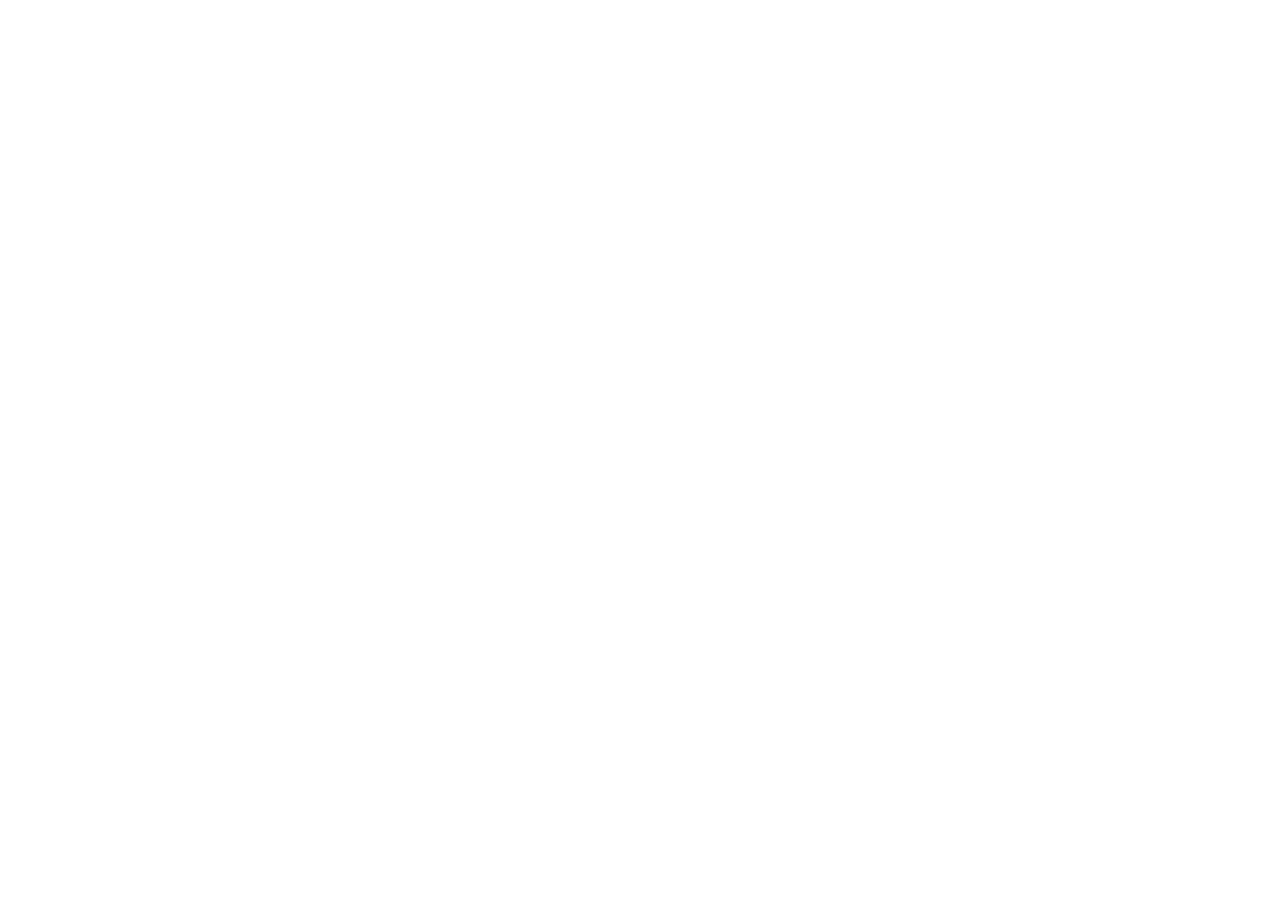
==== login.html @ 676d804c "初始化了所有文件" ====
<!DOCTYPE html>
<html lang="en">
  <head>
    <meta charset="UTF-8" />
    <meta name="viewport" content="width=device-width, initial-scale=1.0" />
    <title>Document</title>
  </head>
  <body></body>
</html>
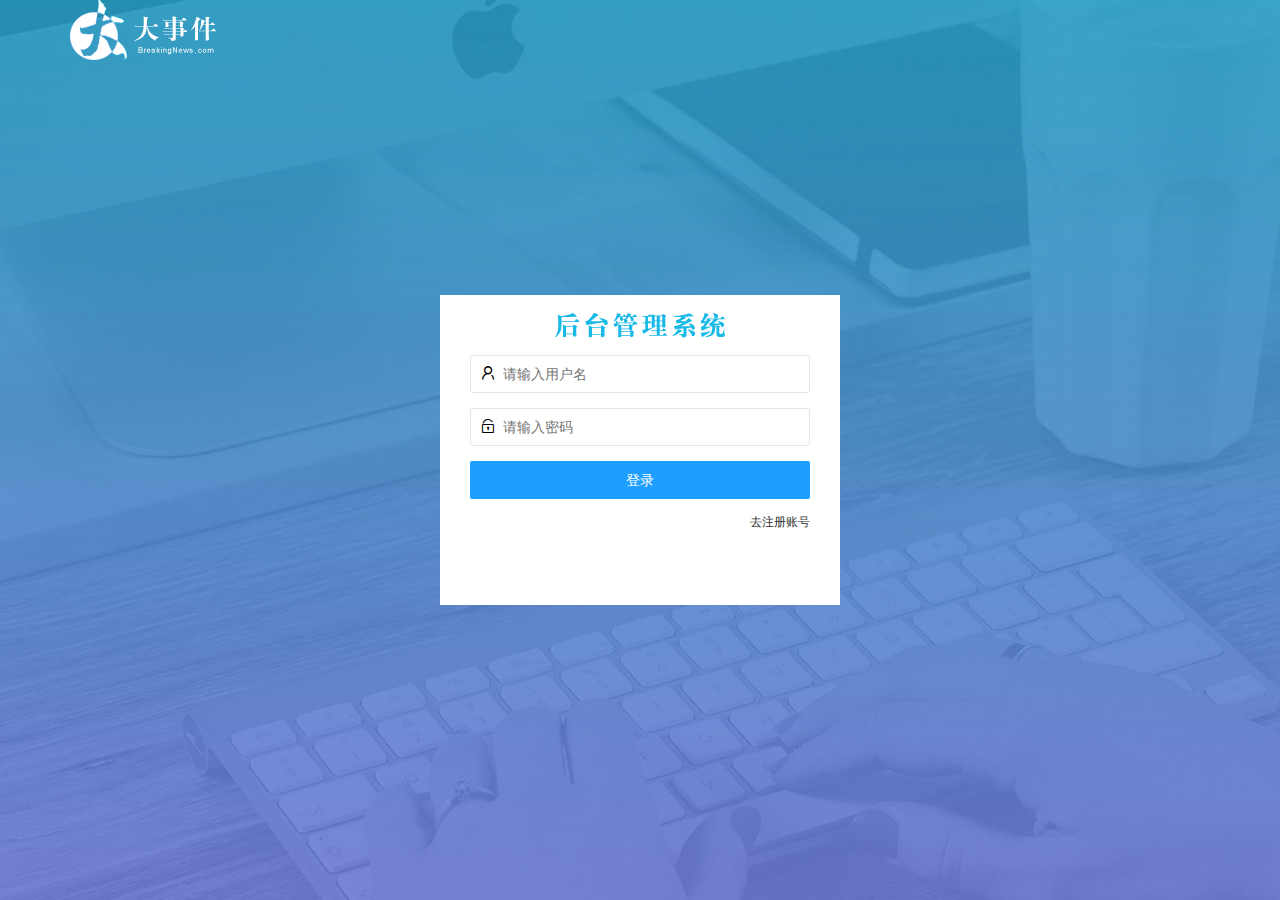
==== commit 107e9a4d: "完成了登录注册页面" ====
--- a/login.html
+++ b/login.html
@@ -3,7 +3,140 @@
   <head>
     <meta charset="UTF-8" />
     <meta name="viewport" content="width=device-width, initial-scale=1.0" />
-    <title>Document</title>
+    <title>大事件-登录/注册</title>
+    <!-- 导入 LayUI 的样式 -->
+    <link rel="stylesheet" href="./assets/lib/layui/css/layui.css" />
+    <!-- 导入自己的样式表 -->
+    <link rel="stylesheet" href="./assets/css/login.css" />
   </head>
-  <body></body>
+  <body>
+    <!-- 头部的 Logo 区域 -->
+    <div class="layui-main">
+      <img src="/assets/images/logo.png" alt="" />
+    </div>
+
+    <!-- 登录注册区域 -->
+    <div class="loginAndRegBox">
+      <div class="title-box"></div>
+      <!-- 登录的div -->
+      <div class="login-box">
+        <!-- 登录的表单 -->
+        <form class="layui-form" id="form_login">
+          <!-- 用户名 -->
+          <div class="layui-form-item">
+            <i class="layui-icon layui-icon-username"></i>
+            <input
+              type="text"
+              name="username"
+              id="name1"
+              required
+              lay-verify="required"
+              placeholder="请输入用户名"
+              autocomplete="off"
+              class="layui-input"
+            />
+          </div>
+          <!-- 密码 -->
+          <div class="layui-form-item">
+            <i class="layui-icon layui-icon-password"></i>
+            <input
+              type="password"
+              name="password"
+              id="password1"
+              required
+              lay-verify="required|pass"
+              placeholder="请输入密码"
+              autocomplete="off"
+              class="layui-input"
+            />
+          </div>
+          <!-- 登录按钮 -->
+          <div class="layui-form-item">
+            <!-- 注意：表单提交按钮和普通按钮的区别，就是 lay-submit 属性 -->
+            <button
+              class="layui-btn layui-btn-fluid layui-btn-normal"
+              lay-submit
+              id="loginbtn"
+            >
+              登录
+            </button>
+          </div>
+          <div class="layui-form-item links">
+            <a href="javascript:;" id="link_reg">去注册账号</a>
+          </div>
+        </form>
+      </div>
+      <!-- 注册的div -->
+      <div class="reg-box">
+        <!-- 注册的表单 -->
+        <form class="layui-form" id="form_reg">
+          <!-- 用户名 -->
+          <div class="layui-form-item">
+            <i class="layui-icon layui-icon-username"></i>
+            <input
+              type="text"
+              name="username"
+              id="name"
+              required
+              lay-verify="required"
+              placeholder="请输入用户名"
+              autocomplete="off"
+              class="layui-input"
+            />
+          </div>
+          <!-- 密码 -->
+          <div class="layui-form-item">
+            <i class="layui-icon layui-icon-password"></i>
+            <input
+              type="password"
+              name="password"
+              id="password"
+              required
+              lay-verify="required|pwd"
+              placeholder="请输入密码"
+              autocomplete="off"
+              class="layui-input"
+            />
+          </div>
+          <!-- 密码确认框 -->
+          <div class="layui-form-item">
+            <i class="layui-icon layui-icon-password"></i>
+            <input
+              type="password"
+              name="repassword"
+              id="repassword"
+              required
+              lay-verify="required|pwd|repwd"
+              placeholder="再次确认密码"
+              autocomplete="off"
+              class="layui-input"
+            />
+          </div>
+          <!-- 注册按钮 -->
+          <div class="layui-form-item">
+            <!-- 注意：表单提交按钮和普通按钮的区别，就是 lay-submit 属性 -->
+            <button
+              class="layui-btn layui-btn-fluid layui-btn-normal"
+              lay-submit
+              id="regBtn"
+            >
+              注册
+            </button>
+          </div>
+          <div class="layui-form-item links">
+            <a href="javascript:;" id="link_login">去登录</a>
+          </div>
+        </form>
+      </div>
+    </div>
+
+    <!-- 导入 Layui 的JS文件 -->
+    <script src="./assets/lib/layui/layui.all.js"></script>
+    <!-- 导入 JQuery -->
+    <script src="./assets/lib/jquery.js"></script>
+    <!-- 导入baseAPI来拼接接口字符串 -->
+    <script src="./assets/js/base.API.js"></script>
+    <!-- 导入自己的 JavaScript 脚本 -->
+    <script src="./assets/js/login.js"></script>
+  </body>
 </html>
--- a/assets/lib/layui/css/layui.css
+++ b/assets/lib/layui/css/layui.css
@@ -0,0 +1,2 @@
+/** layui-v2.5.5 MIT License By https://www.layui.com */
+ .layui-inline,img{display:inline-block;vertical-align:middle}h1,h2,h3,h4,h5,h6{font-weight:400}.layui-edge,.layui-header,.layui-inline,.layui-main{position:relative}.layui-body,.layui-edge,.layui-elip{overflow:hidden}.layui-btn,.layui-edge,.layui-inline,img{vertical-align:middle}.layui-btn,.layui-disabled,.layui-icon,.layui-unselect{-moz-user-select:none;-webkit-user-select:none;-ms-user-select:none}.layui-elip,.layui-form-checkbox span,.layui-form-pane .layui-form-label{text-overflow:ellipsis;white-space:nowrap}.layui-breadcrumb,.layui-tree-btnGroup{visibility:hidden}blockquote,body,button,dd,div,dl,dt,form,h1,h2,h3,h4,h5,h6,input,li,ol,p,pre,td,textarea,th,ul{margin:0;padding:0;-webkit-tap-highlight-color:rgba(0,0,0,0)}a:active,a:hover{outline:0}img{border:none}li{list-style:none}table{border-collapse:collapse;border-spacing:0}h4,h5,h6{font-size:100%}button,input,optgroup,option,select,textarea{font-family:inherit;font-size:inherit;font-style:inherit;font-weight:inherit;outline:0}pre{white-space:pre-wrap;white-space:-moz-pre-wrap;white-space:-pre-wrap;white-space:-o-pre-wrap;word-wrap:break-word}body{line-height:24px;font:14px Helvetica Neue,Helvetica,PingFang SC,Tahoma,Arial,sans-serif}hr{height:1px;margin:10px 0;border:0;clear:both}a{color:#333;text-decoration:none}a:hover{color:#777}a cite{font-style:normal;*cursor:pointer}.layui-border-box,.layui-border-box *{box-sizing:border-box}.layui-box,.layui-box *{box-sizing:content-box}.layui-clear{clear:both;*zoom:1}.layui-clear:after{content:'\20';clear:both;*zoom:1;display:block;height:0}.layui-inline{*display:inline;*zoom:1}.layui-edge{display:inline-block;width:0;height:0;border-width:6px;border-style:dashed;border-color:transparent}.layui-edge-top{top:-4px;border-bottom-color:#999;border-bottom-style:solid}.layui-edge-right{border-left-color:#999;border-left-style:solid}.layui-edge-bottom{top:2px;border-top-color:#999;border-top-style:solid}.layui-edge-left{border-right-color:#999;border-right-style:solid}.layui-disabled,.layui-disabled:hover{color:#d2d2d2!important;cursor:not-allowed!important}.layui-circle{border-radius:100%}.layui-show{display:block!important}.layui-hide{display:none!important}@font-face{font-family:layui-icon;src:url(../font/iconfont.eot?v=250);src:url(../font/iconfont.eot?v=250#iefix) format('embedded-opentype'),url(../font/iconfont.woff2?v=250) format('woff2'),url(../font/iconfont.woff?v=250) format('woff'),url(../font/iconfont.ttf?v=250) format('truetype'),url(../font/iconfont.svg?v=250#layui-icon) format('svg')}.layui-icon{font-family:layui-icon!important;font-size:16px;font-style:normal;-webkit-font-smoothing:antialiased;-moz-osx-font-smoothing:grayscale}.layui-icon-reply-fill:before{content:"\e611"}.layui-icon-set-fill:before{content:"\e614"}.layui-icon-menu-fill:before{content:"\e60f"}.layui-icon-search:before{content:"\e615"}.layui-icon-share:before{content:"\e641"}.layui-icon-set-sm:before{content:"\e620"}.layui-icon-engine:before{content:"\e628"}.layui-icon-close:before{content:"\1006"}.layui-icon-close-fill:before{content:"\1007"}.layui-icon-chart-screen:before{content:"\e629"}.layui-icon-star:before{content:"\e600"}.layui-icon-circle-dot:before{content:"\e617"}.layui-icon-chat:before{content:"\e606"}.layui-icon-release:before{content:"\e609"}.layui-icon-list:before{content:"\e60a"}.layui-icon-chart:before{content:"\e62c"}.layui-icon-ok-circle:before{content:"\1005"}.layui-icon-layim-theme:before{content:"\e61b"}.layui-icon-table:before{content:"\e62d"}.layui-icon-right:before{content:"\e602"}.layui-icon-left:before{content:"\e603"}.layui-icon-cart-simple:before{content:"\e698"}.layui-icon-face-cry:before{content:"\e69c"}.layui-icon-face-smile:before{content:"\e6af"}.layui-icon-survey:before{content:"\e6b2"}.layui-icon-tree:before{content:"\e62e"}.layui-icon-upload-circle:before{content:"\e62f"}.layui-icon-add-circle:before{content:"\e61f"}.layui-icon-download-circle:before{content:"\e601"}.layui-icon-templeate-1:before{content:"\e630"}.layui-icon-util:before{content:"\e631"}.layui-icon-face-surprised:before{content:"\e664"}.layui-icon-edit:before{content:"\e642"}.layui-icon-speaker:before{content:"\e645"}.layui-icon-down:before{content:"\e61a"}.layui-icon-file:before{content:"\e621"}.layui-icon-layouts:before{content:"\e632"}.layui-icon-rate-half:before{content:"\e6c9"}.layui-icon-add-circle-fine:before{content:"\e608"}.layui-icon-prev-circle:before{content:"\e633"}.layui-icon-read:before{content:"\e705"}.layui-icon-404:before{content:"\e61c"}.layui-icon-carousel:before{content:"\e634"}.layui-icon-help:before{content:"\e607"}.layui-icon-code-circle:before{content:"\e635"}.layui-icon-water:before{content:"\e636"}.layui-icon-username:before{content:"\e66f"}.layui-icon-find-fill:before{content:"\e670"}.layui-icon-about:before{content:"\e60b"}.layui-icon-location:before{content:"\e715"}.layui-icon-up:before{content:"\e619"}.layui-icon-pause:before{content:"\e651"}.layui-icon-date:before{content:"\e637"}.layui-icon-layim-uploadfile:before{content:"\e61d"}.layui-icon-delete:before{content:"\e640"}.layui-icon-play:before{content:"\e652"}.layui-icon-top:before{content:"\e604"}.layui-icon-friends:before{content:"\e612"}.layui-icon-refresh-3:before{content:"\e9aa"}.layui-icon-ok:before{content:"\e605"}.layui-icon-layer:before{content:"\e638"}.layui-icon-face-smile-fine:before{content:"\e60c"}.layui-icon-dollar:before{content:"\e659"}.layui-icon-group:before{content:"\e613"}.layui-icon-layim-download:before{content:"\e61e"}.layui-icon-picture-fine:before{content:"\e60d"}.layui-icon-link:before{content:"\e64c"}.layui-icon-diamond:before{content:"\e735"}.layui-icon-log:before{content:"\e60e"}.layui-icon-rate-solid:before{content:"\e67a"}.layui-icon-fonts-del:before{content:"\e64f"}.layui-icon-unlink:before{content:"\e64d"}.layui-icon-fonts-clear:before{content:"\e639"}.layui-icon-triangle-r:before{content:"\e623"}.layui-icon-circle:before{content:"\e63f"}.layui-icon-radio:before{content:"\e643"}.layui-icon-align-center:before{content:"\e647"}.layui-icon-align-right:before{content:"\e648"}.layui-icon-align-left:before{content:"\e649"}.layui-icon-loading-1:before{content:"\e63e"}.layui-icon-return:before{content:"\e65c"}.layui-icon-fonts-strong:before{content:"\e62b"}.layui-icon-upload:before{content:"\e67c"}.layui-icon-dialogue:before{content:"\e63a"}.layui-icon-video:before{content:"\e6ed"}.layui-icon-headset:before{content:"\e6fc"}.layui-icon-cellphone-fine:before{content:"\e63b"}.layui-icon-add-1:before{content:"\e654"}.layui-icon-face-smile-b:before{content:"\e650"}.layui-icon-fonts-html:before{content:"\e64b"}.layui-icon-form:before{content:"\e63c"}.layui-icon-cart:before{content:"\e657"}.layui-icon-camera-fill:before{content:"\e65d"}.layui-icon-tabs:before{content:"\e62a"}.layui-icon-fonts-code:before{content:"\e64e"}.layui-icon-fire:before{content:"\e756"}.layui-icon-set:before{content:"\e716"}.layui-icon-fonts-u:before{content:"\e646"}.layui-icon-triangle-d:before{content:"\e625"}.layui-icon-tips:before{content:"\e702"}.layui-icon-picture:before{content:"\e64a"}.layui-icon-more-vertical:before{content:"\e671"}.layui-icon-flag:before{content:"\e66c"}.layui-icon-loading:before{content:"\e63d"}.layui-icon-fonts-i:before{content:"\e644"}.layui-icon-refresh-1:before{content:"\e666"}.layui-icon-rmb:before{content:"\e65e"}.layui-icon-home:before{content:"\e68e"}.layui-icon-user:before{content:"\e770"}.layui-icon-notice:before{content:"\e667"}.layui-icon-login-weibo:before{content:"\e675"}.layui-icon-voice:before{content:"\e688"}.layui-icon-upload-drag:before{content:"\e681"}.layui-icon-login-qq:before{content:"\e676"}.layui-icon-snowflake:before{content:"\e6b1"}.layui-icon-file-b:before{content:"\e655"}.layui-icon-template:before{content:"\e663"}.layui-icon-auz:before{content:"\e672"}.layui-icon-console:before{content:"\e665"}.layui-icon-app:before{content:"\e653"}.layui-icon-prev:before{content:"\e65a"}.layui-icon-website:before{content:"\e7ae"}.layui-icon-next:before{content:"\e65b"}.layui-icon-component:before{content:"\e857"}.layui-icon-more:before{content:"\e65f"}.layui-icon-login-wechat:before{content:"\e677"}.layui-icon-shrink-right:before{content:"\e668"}.layui-icon-spread-left:before{content:"\e66b"}.layui-icon-camera:before{content:"\e660"}.layui-icon-note:before{content:"\e66e"}.layui-icon-refresh:before{content:"\e669"}.layui-icon-female:before{content:"\e661"}.layui-icon-male:before{content:"\e662"}.layui-icon-password:before{content:"\e673"}.layui-icon-senior:before{content:"\e674"}.layui-icon-theme:before{content:"\e66a"}.layui-icon-tread:before{content:"\e6c5"}.layui-icon-praise:before{content:"\e6c6"}.layui-icon-star-fill:before{content:"\e658"}.layui-icon-rate:before{content:"\e67b"}.layui-icon-template-1:before{content:"\e656"}.layui-icon-vercode:before{content:"\e679"}.layui-icon-cellphone:before{content:"\e678"}.layui-icon-screen-full:before{content:"\e622"}.layui-icon-screen-restore:before{content:"\e758"}.layui-icon-cols:before{content:"\e610"}.layui-icon-export:before{content:"\e67d"}.layui-icon-print:before{content:"\e66d"}.layui-icon-slider:before{content:"\e714"}.layui-icon-addition:before{content:"\e624"}.layui-icon-subtraction:before{content:"\e67e"}.layui-icon-service:before{content:"\e626"}.layui-icon-transfer:before{content:"\e691"}.layui-main{width:1140px;margin:0 auto}.layui-header{z-index:1000;height:60px}.layui-header a:hover{transition:all .5s;-webkit-transition:all .5s}.layui-side{position:fixed;left:0;top:0;bottom:0;z-index:999;width:200px;overflow-x:hidden}.layui-side-scroll{position:relative;width:220px;height:100%;overflow-x:hidden}.layui-body{position:absolute;left:200px;right:0;top:0;bottom:0;z-index:998;width:auto;overflow-y:auto;box-sizing:border-box}.layui-layout-body{overflow:hidden}.layui-layout-admin .layui-header{background-color:#23262E}.layui-layout-admin .layui-side{top:60px;width:200px;overflow-x:hidden}.layui-layout-admin .layui-body{position:fixed;top:60px;bottom:44px}.layui-layout-admin .layui-main{width:auto;margin:0 15px}.layui-layout-admin .layui-footer{position:fixed;left:200px;right:0;bottom:0;height:44px;line-height:44px;padding:0 15px;background-color:#eee}.layui-layout-admin .layui-logo{position:absolute;left:0;top:0;width:200px;height:100%;line-height:60px;text-align:center;color:#009688;font-size:16px}.layui-layout-admin .layui-header .layui-nav{background:0 0}.layui-layout-left{position:absolute!important;left:200px;top:0}.layui-layout-right{position:absolute!important;right:0;top:0}.layui-container{position:relative;margin:0 auto;padding:0 15px;box-sizing:border-box}.layui-fluid{position:relative;margin:0 auto;padding:0 15px}.layui-row:after,.layui-row:before{content:'';display:block;clear:both}.layui-col-lg1,.layui-col-lg10,.layui-col-lg11,.layui-col-lg12,.layui-col-lg2,.layui-col-lg3,.layui-col-lg4,.layui-col-lg5,.layui-col-lg6,.layui-col-lg7,.layui-col-lg8,.layui-col-lg9,.layui-col-md1,.layui-col-md10,.layui-col-md11,.layui-col-md12,.layui-col-md2,.layui-col-md3,.layui-col-md4,.layui-col-md5,.layui-col-md6,.layui-col-md7,.layui-col-md8,.layui-col-md9,.layui-col-sm1,.layui-col-sm10,.layui-col-sm11,.layui-col-sm12,.layui-col-sm2,.layui-col-sm3,.layui-col-sm4,.layui-col-sm5,.layui-col-sm6,.layui-col-sm7,.layui-col-sm8,.layui-col-sm9,.layui-col-xs1,.layui-col-xs10,.layui-col-xs11,.layui-col-xs12,.layui-col-xs2,.layui-col-xs3,.layui-col-xs4,.layui-col-xs5,.layui-col-xs6,.layui-col-xs7,.layui-col-xs8,.layui-col-xs9{position:relative;display:block;box-sizing:border-box}.layui-col-xs1,.layui-col-xs10,.layui-col-xs11,.layui-col-xs12,.layui-col-xs2,.layui-col-xs3,.layui-col-xs4,.layui-col-xs5,.layui-col-xs6,.layui-col-xs7,.layui-col-xs8,.layui-col-xs9{float:left}.layui-col-xs1{width:8.33333333%}.layui-col-xs2{width:16.66666667%}.layui-col-xs3{width:25%}.layui-col-xs4{width:33.33333333%}.layui-col-xs5{width:41.66666667%}.layui-col-xs6{width:50%}.layui-col-xs7{width:58.33333333%}.layui-col-xs8{width:66.66666667%}.layui-col-xs9{width:75%}.layui-col-xs10{width:83.33333333%}.layui-col-xs11{width:91.66666667%}.layui-col-xs12{width:100%}.layui-col-xs-offset1{margin-left:8.33333333%}.layui-col-xs-offset2{margin-left:16.66666667%}.layui-col-xs-offset3{margin-left:25%}.layui-col-xs-offset4{margin-left:33.33333333%}.layui-col-xs-offset5{margin-left:41.66666667%}.layui-col-xs-offset6{margin-left:50%}.layui-col-xs-offset7{margin-left:58.33333333%}.layui-col-xs-offset8{margin-left:66.66666667%}.layui-col-xs-offset9{margin-left:75%}.layui-col-xs-offset10{margin-left:83.33333333%}.layui-col-xs-offset11{margin-left:91.66666667%}.layui-col-xs-offset12{margin-left:100%}@media screen and (max-width:768px){.layui-hide-xs{display:none!important}.layui-show-xs-block{display:block!important}.layui-show-xs-inline{display:inline!important}.layui-show-xs-inline-block{display:inline-block!important}}@media screen and (min-width:768px){.layui-container{width:750px}.layui-hide-sm{display:none!important}.layui-show-sm-block{display:block!important}.layui-show-sm-inline{display:inline!important}.layui-show-sm-inline-block{display:inline-block!important}.layui-col-sm1,.layui-col-sm10,.layui-col-sm11,.layui-col-sm12,.layui-col-sm2,.layui-col-sm3,.layui-col-sm4,.layui-col-sm5,.layui-col-sm6,.layui-col-sm7,.layui-col-sm8,.layui-col-sm9{float:left}.layui-col-sm1{width:8.33333333%}.layui-col-sm2{width:16.66666667%}.layui-col-sm3{width:25%}.layui-col-sm4{width:33.33333333%}.layui-col-sm5{width:41.66666667%}.layui-col-sm6{width:50%}.layui-col-sm7{width:58.33333333%}.layui-col-sm8{width:66.66666667%}.layui-col-sm9{width:75%}.layui-col-sm10{width:83.33333333%}.layui-col-sm11{width:91.66666667%}.layui-col-sm12{width:100%}.layui-col-sm-offset1{margin-left:8.33333333%}.layui-col-sm-offset2{margin-left:16.66666667%}.layui-col-sm-offset3{margin-left:25%}.layui-col-sm-offset4{margin-left:33.33333333%}.layui-col-sm-offset5{margin-left:41.66666667%}.layui-col-sm-offset6{margin-left:50%}.layui-col-sm-offset7{margin-left:58.33333333%}.layui-col-sm-offset8{margin-left:66.66666667%}.layui-col-sm-offset9{margin-left:75%}.layui-col-sm-offset10{margin-left:83.33333333%}.layui-col-sm-offset11{margin-left:91.66666667%}.layui-col-sm-offset12{margin-left:100%}}@media screen and (min-width:992px){.layui-container{width:970px}.layui-hide-md{display:none!important}.layui-show-md-block{display:block!important}.layui-show-md-inline{display:inline!important}.layui-show-md-inline-block{display:inline-block!important}.layui-col-md1,.layui-col-md10,.layui-col-md11,.layui-col-md12,.layui-col-md2,.layui-col-md3,.layui-col-md4,.layui-col-md5,.layui-col-md6,.layui-col-md7,.layui-col-md8,.layui-col-md9{float:left}.layui-col-md1{width:8.33333333%}.layui-col-md2{width:16.66666667%}.layui-col-md3{width:25%}.layui-col-md4{width:33.33333333%}.layui-col-md5{width:41.66666667%}.layui-col-md6{width:50%}.layui-col-md7{width:58.33333333%}.layui-col-md8{width:66.66666667%}.layui-col-md9{width:75%}.layui-col-md10{width:83.33333333%}.layui-col-md11{width:91.66666667%}.layui-col-md12{width:100%}.layui-col-md-offset1{margin-left:8.33333333%}.layui-col-md-offset2{margin-left:16.66666667%}.layui-col-md-offset3{margin-left:25%}.layui-col-md-offset4{margin-left:33.33333333%}.layui-col-md-offset5{margin-left:41.66666667%}.layui-col-md-offset6{margin-left:50%}.layui-col-md-offset7{margin-left:58.33333333%}.layui-col-md-offset8{margin-left:66.66666667%}.layui-col-md-offset9{margin-left:75%}.layui-col-md-offset10{margin-left:83.33333333%}.layui-col-md-offset11{margin-left:91.66666667%}.layui-col-md-offset12{margin-left:100%}}@media screen and (min-width:1200px){.layui-container{width:1170px}.layui-hide-lg{display:none!important}.layui-show-lg-block{display:block!important}.layui-show-lg-inline{display:inline!important}.layui-show-lg-inline-block{display:inline-block!important}.layui-col-lg1,.layui-col-lg10,.layui-col-lg11,.layui-col-lg12,.layui-col-lg2,.layui-col-lg3,.layui-col-lg4,.layui-col-lg5,.layui-col-lg6,.layui-col-lg7,.layui-col-lg8,.layui-col-lg9{float:left}.layui-col-lg1{width:8.33333333%}.layui-col-lg2{width:16.66666667%}.layui-col-lg3{width:25%}.layui-col-lg4{width:33.33333333%}.layui-col-lg5{width:41.66666667%}.layui-col-lg6{width:50%}.layui-col-lg7{width:58.33333333%}.layui-col-lg8{width:66.66666667%}.layui-col-lg9{width:75%}.layui-col-lg10{width:83.33333333%}.layui-col-lg11{width:91.66666667%}.layui-col-lg12{width:100%}.layui-col-lg-offset1{margin-left:8.33333333%}.layui-col-lg-offset2{margin-left:16.66666667%}.layui-col-lg-offset3{margin-left:25%}.layui-col-lg-offset4{margin-left:33.33333333%}.layui-col-lg-offset5{margin-left:41.66666667%}.layui-col-lg-offset6{margin-left:50%}.layui-col-lg-offset7{margin-left:58.33333333%}.layui-col-lg-offset8{margin-left:66.66666667%}.layui-col-lg-offset9{margin-left:75%}.layui-col-lg-offset10{margin-left:83.33333333%}.layui-col-lg-offset11{margin-left:91.66666667%}.layui-col-lg-offset12{margin-left:100%}}.layui-col-space1{margin:-.5px}.layui-col-space1>*{padding:.5px}.layui-col-space3{margin:-1.5px}.layui-col-space3>*{padding:1.5px}.layui-col-space5{margin:-2.5px}.layui-col-space5>*{padding:2.5px}.layui-col-space8{margin:-3.5px}.layui-col-space8>*{padding:3.5px}.layui-col-space10{margin:-5px}.layui-col-space10>*{padding:5px}.layui-col-space12{margin:-6px}.layui-col-space12>*{padding:6px}.layui-col-space15{margin:-7.5px}.layui-col-space15>*{padding:7.5px}.layui-col-space18{margin:-9px}.layui-col-space18>*{padding:9px}.layui-col-space20{margin:-10px}.layui-col-space20>*{padding:10px}.layui-col-space22{margin:-11px}.layui-col-space22>*{padding:11px}.layui-col-space25{margin:-12.5px}.layui-col-space25>*{padding:12.5px}.layui-col-space30{margin:-15px}.layui-col-space30>*{padding:15px}.layui-btn,.layui-input,.layui-select,.layui-textarea,.layui-upload-button{outline:0;-webkit-appearance:none;transition:all .3s;-webkit-transition:all .3s;box-sizing:border-box}.layui-elem-quote{margin-bottom:10px;padding:15px;line-height:22px;border-left:5px solid #009688;border-radius:0 2px 2px 0;background-color:#f2f2f2}.layui-quote-nm{border-style:solid;border-width:1px 1px 1px 5px;background:0 0}.layui-elem-field{margin-bottom:10px;padding:0;border-width:1px;border-style:solid}.layui-elem-field legend{margin-left:20px;padding:0 10px;font-size:20px;font-weight:300}.layui-field-title{margin:10px 0 20px;border-width:1px 0 0}.layui-field-box{padding:10px 15px}.layui-field-title .layui-field-box{padding:10px 0}.layui-progress{position:relative;height:6px;border-radius:20px;background-color:#e2e2e2}.layui-progress-bar{position:absolute;left:0;top:0;width:0;max-width:100%;height:6px;border-radius:20px;text-align:right;background-color:#5FB878;transition:all .3s;-webkit-transition:all .3s}.layui-progress-big,.layui-progress-big .layui-progress-bar{height:18px;line-height:18px}.layui-progress-text{position:relative;top:-20px;line-height:18px;font-size:12px;color:#666}.layui-progress-big .layui-progress-text{position:static;padding:0 10px;color:#fff}.layui-collapse{border-width:1px;border-style:solid;border-radius:2px}.layui-colla-content,.layui-colla-item{border-top-width:1px;border-top-style:solid}.layui-colla-item:first-child{border-top:none}.layui-colla-title{position:relative;height:42px;line-height:42px;padding:0 15px 0 35px;color:#333;background-color:#f2f2f2;cursor:pointer;font-size:14px;overflow:hidden}.layui-colla-content{display:none;padding:10px 15px;line-height:22px;color:#666}.layui-colla-icon{position:absolute;left:15px;top:0;font-size:14px}.layui-card{margin-bottom:15px;border-radius:2px;background-color:#fff;box-shadow:0 1px 2px 0 rgba(0,0,0,.05)}.layui-card:last-child{margin-bottom:0}.layui-card-header{position:relative;height:42px;line-height:42px;padding:0 15px;border-bottom:1px solid #f6f6f6;color:#333;border-radius:2px 2px 0 0;font-size:14px}.layui-bg-black,.layui-bg-blue,.layui-bg-cyan,.layui-bg-green,.layui-bg-orange,.layui-bg-red{color:#fff!important}.layui-card-body{position:relative;padding:10px 15px;line-height:24px}.layui-card-body[pad15]{padding:15px}.layui-card-body[pad20]{padding:20px}.layui-card-body .layui-table{margin:5px 0}.layui-card .layui-tab{margin:0}.layui-panel-window{position:relative;padding:15px;border-radius:0;border-top:5px solid #E6E6E6;background-color:#fff}.layui-auxiliar-moving{position:fixed;left:0;right:0;top:0;bottom:0;width:100%;height:100%;background:0 0;z-index:9999999999}.layui-form-label,.layui-form-mid,.layui-form-select,.layui-input-block,.layui-input-inline,.layui-textarea{position:relative}.layui-bg-red{background-color:#FF5722!important}.layui-bg-orange{background-color:#FFB800!important}.layui-bg-green{background-color:#009688!important}.layui-bg-cyan{background-color:#2F4056!important}.layui-bg-blue{background-color:#1E9FFF!important}.layui-bg-black{background-color:#393D49!important}.layui-bg-gray{background-color:#eee!important;color:#666!important}.layui-badge-rim,.layui-colla-content,.layui-colla-item,.layui-collapse,.layui-elem-field,.layui-form-pane .layui-form-item[pane],.layui-form-pane .layui-form-label,.layui-input,.layui-layedit,.layui-layedit-tool,.layui-quote-nm,.layui-select,.layui-tab-bar,.layui-tab-card,.layui-tab-title,.layui-tab-title .layui-this:after,.layui-textarea{border-color:#e6e6e6}.layui-timeline-item:before,hr{background-color:#e6e6e6}.layui-text{line-height:22px;font-size:14px;color:#666}.layui-text h1,.layui-text h2,.layui-text h3{font-weight:500;color:#333}.layui-text h1{font-size:30px}.layui-text h2{font-size:24px}.layui-text h3{font-size:18px}.layui-text a:not(.layui-btn){color:#01AAED}.layui-text a:not(.layui-btn):hover{text-decoration:underline}.layui-text ul{padding:5px 0 5px 15px}.layui-text ul li{margin-top:5px;list-style-type:disc}.layui-text em,.layui-word-aux{color:#999!important;padding:0 5px!important}.layui-btn{display:inline-block;height:38px;line-height:38px;padding:0 18px;background-color:#009688;color:#fff;white-space:nowrap;text-align:center;font-size:14px;border:none;border-radius:2px;cursor:pointer}.layui-btn:hover{opacity:.8;filter:alpha(opacity=80);color:#fff}.layui-btn:active{opacity:1;filter:alpha(opacity=100)}.layui-btn+.layui-btn{margin-left:10px}.layui-btn-container{font-size:0}.layui-btn-container .layui-btn{margin-right:10px;margin-bottom:10px}.layui-btn-container .layui-btn+.layui-btn{margin-left:0}.layui-table .layui-btn-container .layui-btn{margin-bottom:9px}.layui-btn-radius{border-radius:100px}.layui-btn .layui-icon{margin-right:3px;font-size:18px;vertical-align:bottom;vertical-align:middle\9}.layui-btn-primary{border:1px solid #C9C9C9;background-color:#fff;color:#555}.layui-btn-primary:hover{border-color:#009688;color:#333}.layui-btn-normal{background-color:#1E9FFF}.layui-btn-warm{background-color:#FFB800}.layui-btn-danger{background-color:#FF5722}.layui-btn-checked{background-color:#5FB878}.layui-btn-disabled,.layui-btn-disabled:active,.layui-btn-disabled:hover{border:1px solid #e6e6e6;background-color:#FBFBFB;color:#C9C9C9;cursor:not-allowed;opacity:1}.layui-btn-lg{height:44px;line-height:44px;padding:0 25px;font-size:16px}.layui-btn-sm{height:30px;line-height:30px;padding:0 10px;font-size:12px}.layui-btn-sm i{font-size:16px!important}.layui-btn-xs{height:22px;line-height:22px;padding:0 5px;font-size:12px}.layui-btn-xs i{font-size:14px!important}.layui-btn-group{display:inline-block;vertical-align:middle;font-size:0}.layui-btn-group .layui-btn{margin-left:0!important;margin-right:0!important;border-left:1px solid rgba(255,255,255,.5);border-radius:0}.layui-btn-group .layui-btn-primary{border-left:none}.layui-btn-group .layui-btn-primary:hover{border-color:#C9C9C9;color:#009688}.layui-btn-group .layui-btn:first-child{border-left:none;border-radius:2px 0 0 2px}.layui-btn-group .layui-btn-primary:first-child{border-left:1px solid #c9c9c9}.layui-btn-group .layui-btn:last-child{border-radius:0 2px 2px 0}.layui-btn-group .layui-btn+.layui-btn{margin-left:0}.layui-btn-group+.layui-btn-group{margin-left:10px}.layui-btn-fluid{width:100%}.layui-input,.layui-select,.layui-textarea{height:38px;line-height:1.3;line-height:38px\9;border-width:1px;border-style:solid;background-color:#fff;border-radius:2px}.layui-input::-webkit-input-placeholder,.layui-select::-webkit-input-placeholder,.layui-textarea::-webkit-input-placeholder{line-height:1.3}.layui-input,.layui-textarea{display:block;width:100%;padding-left:10px}.layui-input:hover,.layui-textarea:hover{border-color:#D2D2D2!important}.layui-input:focus,.layui-textarea:focus{border-color:#C9C9C9!important}.layui-textarea{min-height:100px;height:auto;line-height:20px;padding:6px 10px;resize:vertical}.layui-select{padding:0 10px}.layui-form input[type=checkbox],.layui-form input[type=radio],.layui-form select{display:none}.layui-form [lay-ignore]{display:initial}.layui-form-item{margin-bottom:15px;clear:both;*zoom:1}.layui-form-item:after{content:'\20';clear:both;*zoom:1;display:block;height:0}.layui-form-label{float:left;display:block;padding:9px 15px;width:80px;font-weight:400;line-height:20px;text-align:right}.layui-form-label-col{display:block;float:none;padding:9px 0;line-height:20px;text-align:left}.layui-form-item .layui-inline{margin-bottom:5px;margin-right:10px}.layui-input-block{margin-left:110px;min-height:36px}.layui-input-inline{display:inline-block;vertical-align:middle}.layui-form-item .layui-input-inline{float:left;width:190px;margin-right:10px}.layui-form-text .layui-input-inline{width:auto}.layui-form-mid{float:left;display:block;padding:9px 0!important;line-height:20px;margin-right:10px}.layui-form-danger+.layui-form-select .layui-input,.layui-form-danger:focus{border-color:#FF5722!important}.layui-form-select .layui-input{padding-right:30px;cursor:pointer}.layui-form-select .layui-edge{position:absolute;right:10px;top:50%;margin-top:-3px;cursor:pointer;border-width:6px;border-top-color:#c2c2c2;border-top-style:solid;transition:all .3s;-webkit-transition:all .3s}.layui-form-select dl{display:none;position:absolute;left:0;top:42px;padding:5px 0;z-index:899;min-width:100%;border:1px solid #d2d2d2;max-height:300px;overflow-y:auto;background-color:#fff;border-radius:2px;box-shadow:0 2px 4px rgba(0,0,0,.12);box-sizing:border-box}.layui-form-select dl dd,.layui-form-select dl dt{padding:0 10px;line-height:36px;white-space:nowrap;overflow:hidden;text-overflow:ellipsis}.layui-form-select dl dt{font-size:12px;color:#999}.layui-form-select dl dd{cursor:pointer}.layui-form-select dl dd:hover{background-color:#f2f2f2;-webkit-transition:.5s all;transition:.5s all}.layui-form-select .layui-select-group dd{padding-left:20px}.layui-form-select dl dd.layui-select-tips{padding-left:10px!important;color:#999}.layui-form-select dl dd.layui-this{background-color:#5FB878;color:#fff}.layui-form-checkbox,.layui-form-select dl dd.layui-disabled{background-color:#fff}.layui-form-selected dl{display:block}.layui-form-checkbox,.layui-form-checkbox *,.layui-form-switch{display:inline-block;vertical-align:middle}.layui-form-selected .layui-edge{margin-top:-9px;-webkit-transform:rotate(180deg);transform:rotate(180deg);margin-top:-3px\9}:root .layui-form-selected .layui-edge{margin-top:-9px\0/IE9}.layui-form-selectup dl{top:auto;bottom:42px}.layui-select-none{margin:5px 0;text-align:center;color:#999}.layui-select-disabled .layui-disabled{border-color:#eee!important}.layui-select-disabled .layui-edge{border-top-color:#d2d2d2}.layui-form-checkbox{position:relative;height:30px;line-height:30px;margin-right:10px;padding-right:30px;cursor:pointer;font-size:0;-webkit-transition:.1s linear;transition:.1s linear;box-sizing:border-box}.layui-form-checkbox span{padding:0 10px;height:100%;font-size:14px;border-radius:2px 0 0 2px;background-color:#d2d2d2;color:#fff;overflow:hidden}.layui-form-checkbox:hover span{background-color:#c2c2c2}.layui-form-checkbox i{position:absolute;right:0;top:0;width:30px;height:28px;border:1px solid #d2d2d2;border-left:none;border-radius:0 2px 2px 0;color:#fff;font-size:20px;text-align:center}.layui-form-checkbox:hover i{border-color:#c2c2c2;color:#c2c2c2}.layui-form-checked,.layui-form-checked:hover{border-color:#5FB878}.layui-form-checked span,.layui-form-checked:hover span{background-color:#5FB878}.layui-form-checked i,.layui-form-checked:hover i{color:#5FB878}.layui-form-item .layui-form-checkbox{margin-top:4px}.layui-form-checkbox[lay-skin=primary]{height:auto!important;line-height:normal!important;min-width:18px;min-height:18px;border:none!important;margin-right:0;padding-left:28px;padding-right:0;background:0 0}.layui-form-checkbox[lay-skin=primary] span{padding-left:0;padding-right:15px;line-height:18px;background:0 0;color:#666}.layui-form-checkbox[lay-skin=primary] i{right:auto;left:0;width:16px;height:16px;line-height:16px;border:1px solid #d2d2d2;font-size:12px;border-radius:2px;background-color:#fff;-webkit-transition:.1s linear;transition:.1s linear}.layui-form-checkbox[lay-skin=primary]:hover i{border-color:#5FB878;color:#fff}.layui-form-checked[lay-skin=primary] i{border-color:#5FB878!important;background-color:#5FB878;color:#fff}.layui-checkbox-disbaled[lay-skin=primary] span{background:0 0!important;color:#c2c2c2}.layui-checkbox-disbaled[lay-skin=primary]:hover i{border-color:#d2d2d2}.layui-form-item .layui-form-checkbox[lay-skin=primary]{margin-top:10px}.layui-form-switch{position:relative;height:22px;line-height:22px;min-width:35px;padding:0 5px;margin-top:8px;border:1px solid #d2d2d2;border-radius:20px;cursor:pointer;background-color:#fff;-webkit-transition:.1s linear;transition:.1s linear}.layui-form-switch i{position:absolute;left:5px;top:3px;width:16px;height:16px;border-radius:20px;background-color:#d2d2d2;-webkit-transition:.1s linear;transition:.1s linear}.layui-form-switch em{position:relative;top:0;width:25px;margin-left:21px;padding:0!important;text-align:center!important;color:#999!important;font-style:normal!important;font-size:12px}.layui-form-onswitch{border-color:#5FB878;background-color:#5FB878}.layui-checkbox-disbaled,.layui-checkbox-disbaled i{border-color:#e2e2e2!important}.layui-form-onswitch i{left:100%;margin-left:-21px;background-color:#fff}.layui-form-onswitch em{margin-left:5px;margin-right:21px;color:#fff!important}.layui-checkbox-disbaled span{background-color:#e2e2e2!important}.layui-checkbox-disbaled:hover i{color:#fff!important}[lay-radio]{display:none}.layui-form-radio,.layui-form-radio *{display:inline-block;vertical-align:middle}.layui-form-radio{line-height:28px;margin:6px 10px 0 0;padding-right:10px;cursor:pointer;font-size:0}.layui-form-radio *{font-size:14px}.layui-form-radio>i{margin-right:8px;font-size:22px;color:#c2c2c2}.layui-form-radio>i:hover,.layui-form-radioed>i{color:#5FB878}.layui-radio-disbaled>i{color:#e2e2e2!important}.layui-form-pane .layui-form-label{width:110px;padding:8px 15px;height:38px;line-height:20px;border-width:1px;border-style:solid;border-radius:2px 0 0 2px;text-align:center;background-color:#FBFBFB;overflow:hidden;box-sizing:border-box}.layui-form-pane .layui-input-inline{margin-left:-1px}.layui-form-pane .layui-input-block{margin-left:110px;left:-1px}.layui-form-pane .layui-input{border-radius:0 2px 2px 0}.layui-form-pane .layui-form-text .layui-form-label{float:none;width:100%;border-radius:2px;box-sizing:border-box;text-align:left}.layui-form-pane .layui-form-text .layui-input-inline{display:block;margin:0;top:-1px;clear:both}.layui-form-pane .layui-form-text .layui-input-block{margin:0;left:0;top:-1px}.layui-form-pane .layui-form-text .layui-textarea{min-height:100px;border-radius:0 0 2px 2px}.layui-form-pane .layui-form-checkbox{margin:4px 0 4px 10px}.layui-form-pane .layui-form-radio,.layui-form-pane .layui-form-switch{margin-top:6px;margin-left:10px}.layui-form-pane .layui-form-item[pane]{position:relative;border-width:1px;border-style:solid}.layui-form-pane .layui-form-item[pane] .layui-form-label{position:absolute;left:0;top:0;height:100%;border-width:0 1px 0 0}.layui-form-pane .layui-form-item[pane] .layui-input-inline{margin-left:110px}@media screen and (max-width:450px){.layui-form-item .layui-form-label{text-overflow:ellipsis;overflow:hidden;white-space:nowrap}.layui-form-item .layui-inline{display:block;margin-right:0;margin-bottom:20px;clear:both}.layui-form-item .layui-inline:after{content:'\20';clear:both;display:block;height:0}.layui-form-item .layui-input-inline{display:block;float:none;left:-3px;width:auto;margin:0 0 10px 112px}.layui-form-item .layui-input-inline+.layui-form-mid{margin-left:110px;top:-5px;padding:0}.layui-form-item .layui-form-checkbox{margin-right:5px;margin-bottom:5px}}.layui-layedit{border-width:1px;border-style:solid;border-radius:2px}.layui-layedit-tool{padding:3px 5px;border-bottom-width:1px;border-bottom-style:solid;font-size:0}.layedit-tool-fixed{position:fixed;top:0;border-top:1px solid #e2e2e2}.layui-layedit-tool .layedit-tool-mid,.layui-layedit-tool .layui-icon{display:inline-block;vertical-align:middle;text-align:center;font-size:14px}.layui-layedit-tool .layui-icon{position:relative;width:32px;height:30px;line-height:30px;margin:3px 5px;color:#777;cursor:pointer;border-radius:2px}.layui-layedit-tool .layui-icon:hover{color:#393D49}.layui-layedit-tool .layui-icon:active{color:#000}.layui-layedit-tool .layedit-tool-active{background-color:#e2e2e2;color:#000}.layui-layedit-tool .layui-disabled,.layui-layedit-tool .layui-disabled:hover{color:#d2d2d2;cursor:not-allowed}.layui-layedit-tool .layedit-tool-mid{width:1px;height:18px;margin:0 10px;background-color:#d2d2d2}.layedit-tool-html{width:50px!important;font-size:30px!important}.layedit-tool-b,.layedit-tool-code,.layedit-tool-help{font-size:16px!important}.layedit-tool-d,.layedit-tool-face,.layedit-tool-image,.layedit-tool-unlink{font-size:18px!important}.layedit-tool-image input{position:absolute;font-size:0;left:0;top:0;width:100%;height:100%;opacity:.01;filter:Alpha(opacity=1);cursor:pointer}.layui-layedit-iframe iframe{display:block;width:100%}#LAY_layedit_code{overflow:hidden}.layui-laypage{display:inline-block;*display:inline;*zoom:1;vertical-align:middle;margin:10px 0;font-size:0}.layui-laypage>a:first-child,.layui-laypage>a:first-child em{border-radius:2px 0 0 2px}.layui-laypage>a:last-child,.layui-laypage>a:last-child em{border-radius:0 2px 2px 0}.layui-laypage>:first-child{margin-left:0!important}.layui-laypage>:last-child{margin-right:0!important}.layui-laypage a,.layui-laypage button,.layui-laypage input,.layui-laypage select,.layui-laypage span{border:1px solid #e2e2e2}.layui-laypage a,.layui-laypage span{display:inline-block;*display:inline;*zoom:1;vertical-align:middle;padding:0 15px;height:28px;line-height:28px;margin:0 -1px 5px 0;background-color:#fff;color:#333;font-size:12px}.layui-flow-more a *,.layui-laypage input,.layui-table-view select[lay-ignore]{display:inline-block}.layui-laypage a:hover{color:#009688}.layui-laypage em{font-style:normal}.layui-laypage .layui-laypage-spr{color:#999;font-weight:700}.layui-laypage a{text-decoration:none}.layui-laypage .layui-laypage-curr{position:relative}.layui-laypage .layui-laypage-curr em{position:relative;color:#fff}.layui-laypage .layui-laypage-curr .layui-laypage-em{position:absolute;left:-1px;top:-1px;padding:1px;width:100%;height:100%;background-color:#009688}.layui-laypage-em{border-radius:2px}.layui-laypage-next em,.layui-laypage-prev em{font-family:Sim sun;font-size:16px}.layui-laypage .layui-laypage-count,.layui-laypage .layui-laypage-limits,.layui-laypage .layui-laypage-refresh,.layui-laypage .layui-laypage-skip{margin-left:10px;margin-right:10px;padding:0;border:none}.layui-laypage .layui-laypage-limits,.layui-laypage .layui-laypage-refresh{vertical-align:top}.layui-laypage .layui-laypage-refresh i{font-size:18px;cursor:pointer}.layui-laypage select{height:22px;padding:3px;border-radius:2px;cursor:pointer}.layui-laypage .layui-laypage-skip{height:30px;line-height:30px;color:#999}.layui-laypage button,.layui-laypage input{height:30px;line-height:30px;border-radius:2px;vertical-align:top;background-color:#fff;box-sizing:border-box}.layui-laypage input{width:40px;margin:0 10px;padding:0 3px;text-align:center}.layui-laypage input:focus,.layui-laypage select:focus{border-color:#009688!important}.layui-laypage button{margin-left:10px;padding:0 10px;cursor:pointer}.layui-table,.layui-table-view{margin:10px 0}.layui-flow-more{margin:10px 0;text-align:center;color:#999;font-size:14px}.layui-flow-more a{height:32px;line-height:32px}.layui-flow-more a *{vertical-align:top}.layui-flow-more a cite{padding:0 20px;border-radius:3px;background-color:#eee;color:#333;font-style:normal}.layui-flow-more a cite:hover{opacity:.8}.layui-flow-more a i{font-size:30px;color:#737383}.layui-table{width:100%;background-color:#fff;color:#666}.layui-table tr{transition:all .3s;-webkit-transition:all .3s}.layui-table th{text-align:left;font-weight:400}.layui-table tbody tr:hover,.layui-table thead tr,.layui-table-click,.layui-table-header,.layui-table-hover,.layui-table-mend,.layui-table-patch,.layui-table-tool,.layui-table-total,.layui-table-total tr,.layui-table[lay-even] tr:nth-child(even){background-color:#f2f2f2}.layui-table td,.layui-table th,.layui-table-col-set,.layui-table-fixed-r,.layui-table-grid-down,.layui-table-header,.layui-table-page,.layui-table-tips-main,.layui-table-tool,.layui-table-total,.layui-table-view,.layui-table[lay-skin=line],.layui-table[lay-skin=row]{border-width:1px;border-style:solid;border-color:#e6e6e6}.layui-table td,.layui-table th{position:relative;padding:9px 15px;min-height:20px;line-height:20px;font-size:14px}.layui-table[lay-skin=line] td,.layui-table[lay-skin=line] th{border-width:0 0 1px}.layui-table[lay-skin=row] td,.layui-table[lay-skin=row] th{border-width:0 1px 0 0}.layui-table[lay-skin=nob] td,.layui-table[lay-skin=nob] th{border:none}.layui-table img{max-width:100px}.layui-table[lay-size=lg] td,.layui-table[lay-size=lg] th{padding:15px 30px}.layui-table-view .layui-table[lay-size=lg] .layui-table-cell{height:40px;line-height:40px}.layui-table[lay-size=sm] td,.layui-table[lay-size=sm] th{font-size:12px;padding:5px 10px}.layui-table-view .layui-table[lay-size=sm] .layui-table-cell{height:20px;line-height:20px}.layui-table[lay-data]{display:none}.layui-table-box{position:relative;overflow:hidden}.layui-table-view .layui-table{position:relative;width:auto;margin:0}.layui-table-view .layui-table[lay-skin=line]{border-width:0 1px 0 0}.layui-table-view .layui-table[lay-skin=row]{border-width:0 0 1px}.layui-table-view .layui-table td,.layui-table-view .layui-table th{padding:5px 0;border-top:none;border-left:none}.layui-table-view .layui-table th.layui-unselect .layui-table-cell span{cursor:pointer}.layui-table-view .layui-table td{cursor:default}.layui-table-view .layui-table td[data-edit=text]{cursor:text}.layui-table-view .layui-form-checkbox[lay-skin=primary] i{width:18px;height:18px}.layui-table-view .layui-form-radio{line-height:0;padding:0}.layui-table-view .layui-form-radio>i{margin:0;font-size:20px}.layui-table-init{position:absolute;left:0;top:0;width:100%;height:100%;text-align:center;z-index:110}.layui-table-init .layui-icon{position:absolute;left:50%;top:50%;margin:-15px 0 0 -15px;font-size:30px;color:#c2c2c2}.layui-table-header{border-width:0 0 1px;overflow:hidden}.layui-table-header .layui-table{margin-bottom:-1px}.layui-table-tool .layui-inline[lay-event]{position:relative;width:26px;height:26px;padding:5px;line-height:16px;margin-right:10px;text-align:center;color:#333;border:1px solid #ccc;cursor:pointer;-webkit-transition:.5s all;transition:.5s all}.layui-table-tool .layui-inline[lay-event]:hover{border:1px solid #999}.layui-table-tool-temp{padding-right:120px}.layui-table-tool-self{position:absolute;right:17px;top:10px}.layui-table-tool .layui-table-tool-self .layui-inline[lay-event]{margin:0 0 0 10px}.layui-table-tool-panel{position:absolute;top:29px;left:-1px;padding:5px 0;min-width:150px;min-height:40px;border:1px solid #d2d2d2;text-align:left;overflow-y:auto;background-color:#fff;box-shadow:0 2px 4px rgba(0,0,0,.12)}.layui-table-cell,.layui-table-tool-panel li{overflow:hidden;text-overflow:ellipsis;white-space:nowrap}.layui-table-tool-panel li{padding:0 10px;line-height:30px;-webkit-transition:.5s all;transition:.5s all}.layui-table-tool-panel li .layui-form-checkbox[lay-skin=primary]{width:100%;padding-left:28px}.layui-table-tool-panel li:hover{background-color:#f2f2f2}.layui-table-tool-panel li .layui-form-checkbox[lay-skin=primary] i{position:absolute;left:0;top:0}.layui-table-tool-panel li .layui-form-checkbox[lay-skin=primary] span{padding:0}.layui-table-tool .layui-table-tool-self .layui-table-tool-panel{left:auto;right:-1px}.layui-table-col-set{position:absolute;right:0;top:0;width:20px;height:100%;border-width:0 0 0 1px;background-color:#fff}.layui-table-sort{width:10px;height:20px;margin-left:5px;cursor:pointer!important}.layui-table-sort .layui-edge{position:absolute;left:5px;border-width:5px}.layui-table-sort .layui-table-sort-asc{top:3px;border-top:none;border-bottom-style:solid;border-bottom-color:#b2b2b2}.layui-table-sort .layui-table-sort-asc:hover{border-bottom-color:#666}.layui-table-sort .layui-table-sort-desc{bottom:5px;border-bottom:none;border-top-style:solid;border-top-color:#b2b2b2}.layui-table-sort .layui-table-sort-desc:hover{border-top-color:#666}.layui-table-sort[lay-sort=asc] .layui-table-sort-asc{border-bottom-color:#000}.layui-table-sort[lay-sort=desc] .layui-table-sort-desc{border-top-color:#000}.layui-table-cell{height:28px;line-height:28px;padding:0 15px;position:relative;box-sizing:border-box}.layui-table-cell .layui-form-checkbox[lay-skin=primary]{top:-1px;padding:0}.layui-table-cell .layui-table-link{color:#01AAED}.laytable-cell-checkbox,.laytable-cell-numbers,.laytable-cell-radio,.laytable-cell-space{padding:0;text-align:center}.layui-table-body{position:relative;overflow:auto;margin-right:-1px;margin-bottom:-1px}.layui-table-body .layui-none{line-height:26px;padding:15px;text-align:center;color:#999}.layui-table-fixed{position:absolute;left:0;top:0;z-index:101}.layui-table-fixed .layui-table-body{overflow:hidden}.layui-table-fixed-l{box-shadow:0 -1px 8px rgba(0,0,0,.08)}.layui-table-fixed-r{left:auto;right:-1px;border-width:0 0 0 1px;box-shadow:-1px 0 8px rgba(0,0,0,.08)}.layui-table-fixed-r .layui-table-header{position:relative;overflow:visible}.layui-table-mend{position:absolute;right:-49px;top:0;height:100%;width:50px}.layui-table-tool{position:relative;z-index:890;width:100%;min-height:50px;line-height:30px;padding:10px 15px;border-width:0 0 1px}.layui-table-tool .layui-btn-container{margin-bottom:-10px}.layui-table-page,.layui-table-total{border-width:1px 0 0;margin-bottom:-1px;overflow:hidden}.layui-table-page{position:relative;width:100%;padding:7px 7px 0;height:41px;font-size:12px;white-space:nowrap}.layui-table-page>div{height:26px}.layui-table-page .layui-laypage{margin:0}.layui-table-page .layui-laypage a,.layui-table-page .layui-laypage span{height:26px;line-height:26px;margin-bottom:10px;border:none;background:0 0}.layui-table-page .layui-laypage a,.layui-table-page .layui-laypage span.layui-laypage-curr{padding:0 12px}.layui-table-page .layui-laypage span{margin-left:0;padding:0}.layui-table-page .layui-laypage .layui-laypage-prev{margin-left:-7px!important}.layui-table-page .layui-laypage .layui-laypage-curr .layui-laypage-em{left:0;top:0;padding:0}.layui-table-page .layui-laypage button,.layui-table-page .layui-laypage input{height:26px;line-height:26px}.layui-table-page .layui-laypage input{width:40px}.layui-table-page .layui-laypage button{padding:0 10px}.layui-table-page select{height:18px}.layui-table-patch .layui-table-cell{padding:0;width:30px}.layui-table-edit{position:absolute;left:0;top:0;width:100%;height:100%;padding:0 14px 1px;border-radius:0;box-shadow:1px 1px 20px rgba(0,0,0,.15)}.layui-table-edit:focus{border-color:#5FB878!important}select.layui-table-edit{padding:0 0 0 10px;border-color:#C9C9C9}.layui-table-view .layui-form-checkbox,.layui-table-view .layui-form-radio,.layui-table-view .layui-form-switch{top:0;margin:0;box-sizing:content-box}.layui-table-view .layui-form-checkbox{top:-1px;height:26px;line-height:26px}.layui-table-view .layui-form-checkbox i{height:26px}.layui-table-grid .layui-table-cell{overflow:visible}.layui-table-grid-down{position:absolute;top:0;right:0;width:26px;height:100%;padding:5px 0;border-width:0 0 0 1px;text-align:center;background-color:#fff;color:#999;cursor:pointer}.layui-table-grid-down .layui-icon{position:absolute;top:50%;left:50%;margin:-8px 0 0 -8px}.layui-table-grid-down:hover{background-color:#fbfbfb}body .layui-table-tips .layui-layer-content{background:0 0;padding:0;box-shadow:0 1px 6px rgba(0,0,0,.12)}.layui-table-tips-main{margin:-44px 0 0 -1px;max-height:150px;padding:8px 15px;font-size:14px;overflow-y:scroll;background-color:#fff;color:#666}.layui-table-tips-c{position:absolute;right:-3px;top:-13px;width:20px;height:20px;padding:3px;cursor:pointer;background-color:#666;border-radius:50%;color:#fff}.layui-table-tips-c:hover{background-color:#777}.layui-table-tips-c:before{position:relative;right:-2px}.layui-upload-file{display:none!important;opacity:.01;filter:Alpha(opacity=1)}.layui-upload-drag,.layui-upload-form,.layui-upload-wrap{display:inline-block}.layui-upload-list{margin:10px 0}.layui-upload-choose{padding:0 10px;color:#999}.layui-upload-drag{position:relative;padding:30px;border:1px dashed #e2e2e2;background-color:#fff;text-align:center;cursor:pointer;color:#999}.layui-upload-drag .layui-icon{font-size:50px;color:#009688}.layui-upload-drag[lay-over]{border-color:#009688}.layui-upload-iframe{position:absolute;width:0;height:0;border:0;visibility:hidden}.layui-upload-wrap{position:relative;vertical-align:middle}.layui-upload-wrap .layui-upload-file{display:block!important;position:absolute;left:0;top:0;z-index:10;font-size:100px;width:100%;height:100%;opacity:.01;filter:Alpha(opacity=1);cursor:pointer}.layui-transfer-active,.layui-transfer-box{display:inline-block;vertical-align:middle}.layui-transfer-box,.layui-transfer-header,.layui-transfer-search{border-width:0;border-style:solid;border-color:#e6e6e6}.layui-transfer-box{position:relative;border-width:1px;width:200px;height:360px;border-radius:2px;background-color:#fff}.layui-transfer-box .layui-form-checkbox{width:100%;margin:0!important}.layui-transfer-header{height:38px;line-height:38px;padding:0 10px;border-bottom-width:1px}.layui-transfer-search{position:relative;padding:10px;border-bottom-width:1px}.layui-transfer-search .layui-input{height:32px;padding-left:30px;font-size:12px}.layui-transfer-search .layui-icon-search{position:absolute;left:20px;top:50%;margin-top:-8px;color:#666}.layui-transfer-active{margin:0 15px}.layui-transfer-active .layui-btn{display:block;margin:0;padding:0 15px;background-color:#5FB878;border-color:#5FB878;color:#fff}.layui-transfer-active .layui-btn-disabled{background-color:#FBFBFB;border-color:#e6e6e6;color:#C9C9C9}.layui-transfer-active .layui-btn:first-child{margin-bottom:15px}.layui-transfer-active .layui-btn .layui-icon{margin:0;font-size:14px!important}.layui-transfer-data{padding:5px 0;overflow:auto}.layui-transfer-data li{height:32px;line-height:32px;padding:0 10px}.layui-transfer-data li:hover{background-color:#f2f2f2;transition:.5s all}.layui-transfer-data .layui-none{padding:15px 10px;text-align:center;color:#999}.layui-nav{position:relative;padding:0 20px;background-color:#393D49;color:#fff;border-radius:2px;font-size:0;box-sizing:border-box}.layui-nav *{font-size:14px}.layui-nav .layui-nav-item{position:relative;display:inline-block;*display:inline;*zoom:1;vertical-align:middle;line-height:60px}.layui-nav .layui-nav-item a{display:block;padding:0 20px;color:#fff;color:rgba(255,255,255,.7);transition:all .3s;-webkit-transition:all .3s}.layui-nav .layui-this:after,.layui-nav-bar,.layui-nav-tree .layui-nav-itemed:after{position:absolute;left:0;top:0;width:0;height:5px;background-color:#5FB878;transition:all .2s;-webkit-transition:all .2s}.layui-nav-bar{z-index:1000}.layui-nav .layui-nav-item a:hover,.layui-nav .layui-this a{color:#fff}.layui-nav .layui-this:after{content:'';top:auto;bottom:0;width:100%}.layui-nav-img{width:30px;height:30px;margin-right:10px;border-radius:50%}.layui-nav .layui-nav-more{content:'';width:0;height:0;border-style:solid dashed dashed;border-color:#fff transparent transparent;overflow:hidden;cursor:pointer;transition:all .2s;-webkit-transition:all .2s;position:absolute;top:50%;right:3px;margin-top:-3px;border-width:6px;border-top-color:rgba(255,255,255,.7)}.layui-nav .layui-nav-mored,.layui-nav-itemed>a .layui-nav-more{margin-top:-9px;border-style:dashed dashed solid;border-color:transparent transparent #fff}.layui-nav-child{display:none;position:absolute;left:0;top:65px;min-width:100%;line-height:36px;padding:5px 0;box-shadow:0 2px 4px rgba(0,0,0,.12);border:1px solid #d2d2d2;background-color:#fff;z-index:100;border-radius:2px;white-space:nowrap}.layui-nav .layui-nav-child a{color:#333}.layui-nav .layui-nav-child a:hover{background-color:#f2f2f2;color:#000}.layui-nav-child dd{position:relative}.layui-nav .layui-nav-child dd.layui-this a,.layui-nav-child dd.layui-this{background-color:#5FB878;color:#fff}.layui-nav-child dd.layui-this:after{display:none}.layui-nav-tree{width:200px;padding:0}.layui-nav-tree .layui-nav-item{display:block;width:100%;line-height:45px}.layui-nav-tree .layui-nav-item a{position:relative;height:45px;line-height:45px;text-overflow:ellipsis;overflow:hidden;white-space:nowrap}.layui-nav-tree .layui-nav-item a:hover{background-color:#4E5465}.layui-nav-tree .layui-nav-bar{width:5px;height:0;background-color:#009688}.layui-nav-tree .layui-nav-child dd.layui-this,.layui-nav-tree .layui-nav-child dd.layui-this a,.layui-nav-tree .layui-this,.layui-nav-tree .layui-this>a,.layui-nav-tree .layui-this>a:hover{background-color:#009688;color:#fff}.layui-nav-tree .layui-this:after{display:none}.layui-nav-itemed>a,.layui-nav-tree .layui-nav-title a,.layui-nav-tree .layui-nav-title a:hover{color:#fff!important}.layui-nav-tree .layui-nav-child{position:relative;z-index:0;top:0;border:none;box-shadow:none}.layui-nav-tree .layui-nav-child a{height:40px;line-height:40px;color:#fff;color:rgba(255,255,255,.7)}.layui-nav-tree .layui-nav-child,.layui-nav-tree .layui-nav-child a:hover{background:0 0;color:#fff}.layui-nav-tree .layui-nav-more{right:10px}.layui-nav-itemed>.layui-nav-child{display:block;padding:0;background-color:rgba(0,0,0,.3)!important}.layui-nav-itemed>.layui-nav-child>.layui-this>.layui-nav-child{display:block}.layui-nav-side{position:fixed;top:0;bottom:0;left:0;overflow-x:hidden;z-index:999}.layui-bg-blue .layui-nav-bar,.layui-bg-blue .layui-nav-itemed:after,.layui-bg-blue .layui-this:after{background-color:#93D1FF}.layui-bg-blue .layui-nav-child dd.layui-this{background-color:#1E9FFF}.layui-bg-blue .layui-nav-itemed>a,.layui-nav-tree.layui-bg-blue .layui-nav-title a,.layui-nav-tree.layui-bg-blue .layui-nav-title a:hover{background-color:#007DDB!important}.layui-breadcrumb{font-size:0}.layui-breadcrumb>*{font-size:14px}.layui-breadcrumb a{color:#999!important}.layui-breadcrumb a:hover{color:#5FB878!important}.layui-breadcrumb a cite{color:#666;font-style:normal}.layui-breadcrumb span[lay-separator]{margin:0 10px;color:#999}.layui-tab{margin:10px 0;text-align:left!important}.layui-tab[overflow]>.layui-tab-title{overflow:hidden}.layui-tab-title{position:relative;left:0;height:40px;white-space:nowrap;font-size:0;border-bottom-width:1px;border-bottom-style:solid;transition:all .2s;-webkit-transition:all .2s}.layui-tab-title li{display:inline-block;*display:inline;*zoom:1;vertical-align:middle;font-size:14px;transition:all .2s;-webkit-transition:all .2s;position:relative;line-height:40px;min-width:65px;padding:0 15px;text-align:center;cursor:pointer}.layui-tab-title li a{display:block}.layui-tab-title .layui-this{color:#000}.layui-tab-title .layui-this:after{position:absolute;left:0;top:0;content:'';width:100%;height:41px;border-width:1px;border-style:solid;border-bottom-color:#fff;border-radius:2px 2px 0 0;box-sizing:border-box;pointer-events:none}.layui-tab-bar{position:absolute;right:0;top:0;z-index:10;width:30px;height:39px;line-height:39px;border-width:1px;border-style:solid;border-radius:2px;text-align:center;background-color:#fff;cursor:pointer}.layui-tab-bar .layui-icon{position:relative;display:inline-block;top:3px;transition:all .3s;-webkit-transition:all .3s}.layui-tab-item{display:none}.layui-tab-more{padding-right:30px;height:auto!important;white-space:normal!important}.layui-tab-more li.layui-this:after{border-bottom-color:#e2e2e2;border-radius:2px}.layui-tab-more .layui-tab-bar .layui-icon{top:-2px;top:3px\9;-webkit-transform:rotate(180deg);transform:rotate(180deg)}:root .layui-tab-more .layui-tab-bar .layui-icon{top:-2px\0/IE9}.layui-tab-content{padding:10px}.layui-tab-title li .layui-tab-close{position:relative;display:inline-block;width:18px;height:18px;line-height:20px;margin-left:8px;top:1px;text-align:center;font-size:14px;color:#c2c2c2;transition:all .2s;-webkit-transition:all .2s}.layui-tab-title li .layui-tab-close:hover{border-radius:2px;background-color:#FF5722;color:#fff}.layui-tab-brief>.layui-tab-title .layui-this{color:#009688}.layui-tab-brief>.layui-tab-more li.layui-this:after,.layui-tab-brief>.layui-tab-title .layui-this:after{border:none;border-radius:0;border-bottom:2px solid #5FB878}.layui-tab-brief[overflow]>.layui-tab-title .layui-this:after{top:-1px}.layui-tab-card{border-width:1px;border-style:solid;border-radius:2px;box-shadow:0 2px 5px 0 rgba(0,0,0,.1)}.layui-tab-card>.layui-tab-title{background-color:#f2f2f2}.layui-tab-card>.layui-tab-title li{margin-right:-1px;margin-left:-1px}.layui-tab-card>.layui-tab-title .layui-this{background-color:#fff}.layui-tab-card>.layui-tab-title .layui-this:after{border-top:none;border-width:1px;border-bottom-color:#fff}.layui-tab-card>.layui-tab-title .layui-tab-bar{height:40px;line-height:40px;border-radius:0;border-top:none;border-right:none}.layui-tab-card>.layui-tab-more .layui-this{background:0 0;color:#5FB878}.layui-tab-card>.layui-tab-more .layui-this:after{border:none}.layui-timeline{padding-left:5px}.layui-timeline-item{position:relative;padding-bottom:20px}.layui-timeline-axis{position:absolute;left:-5px;top:0;z-index:10;width:20px;height:20px;line-height:20px;background-color:#fff;color:#5FB878;border-radius:50%;text-align:center;cursor:pointer}.layui-timeline-axis:hover{color:#FF5722}.layui-timeline-item:before{content:'';position:absolute;left:5px;top:0;z-index:0;width:1px;height:100%}.layui-timeline-item:last-child:before{display:none}.layui-timeline-item:first-child:before{display:block}.layui-timeline-content{padding-left:25px}.layui-timeline-title{position:relative;margin-bottom:10px}.layui-badge,.layui-badge-dot,.layui-badge-rim{position:relative;display:inline-block;padding:0 6px;font-size:12px;text-align:center;background-color:#FF5722;color:#fff;border-radius:2px}.layui-badge{height:18px;line-height:18px}.layui-badge-dot{width:8px;height:8px;padding:0;border-radius:50%}.layui-badge-rim{height:18px;line-height:18px;border-width:1px;border-style:solid;background-color:#fff;color:#666}.layui-btn .layui-badge,.layui-btn .layui-badge-dot{margin-left:5px}.layui-nav .layui-badge,.layui-nav .layui-badge-dot{position:absolute;top:50%;margin:-8px 6px 0}.layui-tab-title .layui-badge,.layui-tab-title .layui-badge-dot{left:5px;top:-2px}.layui-carousel{position:relative;left:0;top:0;background-color:#f8f8f8}.layui-carousel>[carousel-item]{position:relative;width:100%;height:100%;overflow:hidden}.layui-carousel>[carousel-item]:before{position:absolute;content:'\e63d';left:50%;top:50%;width:100px;line-height:20px;margin:-10px 0 0 -50px;text-align:center;color:#c2c2c2;font-family:layui-icon!important;font-size:30px;font-style:normal;-webkit-font-smoothing:antialiased;-moz-osx-font-smoothing:grayscale}.layui-carousel>[carousel-item]>*{display:none;position:absolute;left:0;top:0;width:100%;height:100%;background-color:#f8f8f8;transition-duration:.3s;-webkit-transition-duration:.3s}.layui-carousel-updown>*{-webkit-transition:.3s ease-in-out up;transition:.3s ease-in-out up}.layui-carousel-arrow{display:none\9;opacity:0;position:absolute;left:10px;top:50%;margin-top:-18px;width:36px;height:36px;line-height:36px;text-align:center;font-size:20px;border:0;border-radius:50%;background-color:rgba(0,0,0,.2);color:#fff;-webkit-transition-duration:.3s;transition-duration:.3s;cursor:pointer}.layui-carousel-arrow[lay-type=add]{left:auto!important;right:10px}.layui-carousel:hover .layui-carousel-arrow[lay-type=add],.layui-carousel[lay-arrow=always] .layui-carousel-arrow[lay-type=add]{right:20px}.layui-carousel[lay-arrow=always] .layui-carousel-arrow{opacity:1;left:20px}.layui-carousel[lay-arrow=none] .layui-carousel-arrow{display:none}.layui-carousel-arrow:hover,.layui-carousel-ind ul:hover{background-color:rgba(0,0,0,.35)}.layui-carousel:hover .layui-carousel-arrow{display:block\9;opacity:1;left:20px}.layui-carousel-ind{position:relative;top:-35px;width:100%;line-height:0!important;text-align:center;font-size:0}.layui-carousel[lay-indicator=outside]{margin-bottom:30px}.layui-carousel[lay-indicator=outside] .layui-carousel-ind{top:10px}.layui-carousel[lay-indicator=outside] .layui-carousel-ind ul{background-color:rgba(0,0,0,.5)}.layui-carousel[lay-indicator=none] .layui-carousel-ind{display:none}.layui-carousel-ind ul{display:inline-block;padding:5px;background-color:rgba(0,0,0,.2);border-radius:10px;-webkit-transition-duration:.3s;transition-duration:.3s}.layui-carousel-ind li{display:inline-block;width:10px;height:10px;margin:0 3px;font-size:14px;background-color:#e2e2e2;background-color:rgba(255,255,255,.5);border-radius:50%;cursor:pointer;-webkit-transition-duration:.3s;transition-duration:.3s}.layui-carousel-ind li:hover{background-color:rgba(255,255,255,.7)}.layui-carousel-ind li.layui-this{background-color:#fff}.layui-carousel>[carousel-item]>.layui-carousel-next,.layui-carousel>[carousel-item]>.layui-carousel-prev,.layui-carousel>[carousel-item]>.layui-this{display:block}.layui-carousel>[carousel-item]>.layui-this{left:0}.layui-carousel>[carousel-item]>.layui-carousel-prev{left:-100%}.layui-carousel>[carousel-item]>.layui-carousel-next{left:100%}.layui-carousel>[carousel-item]>.layui-carousel-next.layui-carousel-left,.layui-carousel>[carousel-item]>.layui-carousel-prev.layui-carousel-right{left:0}.layui-carousel>[carousel-item]>.layui-this.layui-carousel-left{left:-100%}.layui-carousel>[carousel-item]>.layui-this.layui-carousel-right{left:100%}.layui-carousel[lay-anim=updown] .layui-carousel-arrow{left:50%!important;top:20px;margin:0 0 0 -18px}.layui-carousel[lay-anim=updown]>[carousel-item]>*,.layui-carousel[lay-anim=fade]>[carousel-item]>*{left:0!important}.layui-carousel[lay-anim=updown] .layui-carousel-arrow[lay-type=add]{top:auto!important;bottom:20px}.layui-carousel[lay-anim=updown] .layui-carousel-ind{position:absolute;top:50%;right:20px;width:auto;height:auto}.layui-carousel[lay-anim=updown] .layui-carousel-ind ul{padding:3px 5px}.layui-carousel[lay-anim=updown] .layui-carousel-ind li{display:block;margin:6px 0}.layui-carousel[lay-anim=updown]>[carousel-item]>.layui-this{top:0}.layui-carousel[lay-anim=updown]>[carousel-item]>.layui-carousel-prev{top:-100%}.layui-carousel[lay-anim=updown]>[carousel-item]>.layui-carousel-next{top:100%}.layui-carousel[lay-anim=updown]>[carousel-item]>.layui-carousel-next.layui-carousel-left,.layui-carousel[lay-anim=updown]>[carousel-item]>.layui-carousel-prev.layui-carousel-right{top:0}.layui-carousel[lay-anim=updown]>[carousel-item]>.layui-this.layui-carousel-left{top:-100%}.layui-carousel[lay-anim=updown]>[carousel-item]>.layui-this.layui-carousel-right{top:100%}.layui-carousel[lay-anim=fade]>[carousel-item]>.layui-carousel-next,.layui-carousel[lay-anim=fade]>[carousel-item]>.layui-carousel-prev{opacity:0}.layui-carousel[lay-anim=fade]>[carousel-item]>.layui-carousel-next.layui-carousel-left,.layui-carousel[lay-anim=fade]>[carousel-item]>.layui-carousel-prev.layui-carousel-right{opacity:1}.layui-carousel[lay-anim=fade]>[carousel-item]>.layui-this.layui-carousel-left,.layui-carousel[lay-anim=fade]>[carousel-item]>.layui-this.layui-carousel-right{opacity:0}.layui-fixbar{position:fixed;right:15px;bottom:15px;z-index:999999}.layui-fixbar li{width:50px;height:50px;line-height:50px;margin-bottom:1px;text-align:center;cursor:pointer;font-size:30px;background-color:#9F9F9F;color:#fff;border-radius:2px;opacity:.95}.layui-fixbar li:hover{opacity:.85}.layui-fixbar li:active{opacity:1}.layui-fixbar .layui-fixbar-top{display:none;font-size:40px}body .layui-util-face{border:none;background:0 0}body .layui-util-face .layui-layer-content{padding:0;background-color:#fff;color:#666;box-shadow:none}.layui-util-face .layui-layer-TipsG{display:none}.layui-util-face ul{position:relative;width:372px;padding:10px;border:1px solid #D9D9D9;background-color:#fff;box-shadow:0 0 20px rgba(0,0,0,.2)}.layui-util-face ul li{cursor:pointer;float:left;border:1px solid #e8e8e8;height:22px;width:26px;overflow:hidden;margin:-1px 0 0 -1px;padding:4px 2px;text-align:center}.layui-util-face ul li:hover{position:relative;z-index:2;border:1px solid #eb7350;background:#fff9ec}.layui-code{position:relative;margin:10px 0;padding:15px;line-height:20px;border:1px solid #ddd;border-left-width:6px;background-color:#F2F2F2;color:#333;font-family:Courier New;font-size:12px}.layui-rate,.layui-rate *{display:inline-block;vertical-align:middle}.layui-rate{padding:10px 5px 10px 0;font-size:0}.layui-rate li i.layui-icon{font-size:20px;color:#FFB800;margin-right:5px;transition:all .3s;-webkit-transition:all .3s}.layui-rate li i:hover{cursor:pointer;transform:scale(1.12);-webkit-transform:scale(1.12)}.layui-rate[readonly] li i:hover{cursor:default;transform:scale(1)}.layui-colorpicker{width:26px;height:26px;border:1px solid #e6e6e6;padding:5px;border-radius:2px;line-height:24px;display:inline-block;cursor:pointer;transition:all .3s;-webkit-transition:all .3s}.layui-colorpicker:hover{border-color:#d2d2d2}.layui-colorpicker.layui-colorpicker-lg{width:34px;height:34px;line-height:32px}.layui-colorpicker.layui-colorpicker-sm{width:24px;height:24px;line-height:22px}.layui-colorpicker.layui-colorpicker-xs{width:22px;height:22px;line-height:20px}.layui-colorpicker-trigger-bgcolor{display:block;background:url([data-uri]);border-radius:2px}.layui-colorpicker-trigger-span{display:block;height:100%;box-sizing:border-box;border:1px solid rgba(0,0,0,.15);border-radius:2px;text-align:center}.layui-colorpicker-trigger-i{display:inline-block;color:#FFF;font-size:12px}.layui-colorpicker-trigger-i.layui-icon-close{color:#999}.layui-colorpicker-main{position:absolute;z-index:66666666;width:280px;padding:7px;background:#FFF;border:1px solid #d2d2d2;border-radius:2px;box-shadow:0 2px 4px rgba(0,0,0,.12)}.layui-colorpicker-main-wrapper{height:180px;position:relative}.layui-colorpicker-basis{width:260px;height:100%;position:relative}.layui-colorpicker-basis-white{width:100%;height:100%;position:absolute;top:0;left:0;background:linear-gradient(90deg,#FFF,hsla(0,0%,100%,0))}.layui-colorpicker-basis-black{width:100%;height:100%;position:absolute;top:0;left:0;background:linear-gradient(0deg,#000,transparent)}.layui-colorpicker-basis-cursor{width:10px;height:10px;border:1px solid #FFF;border-radius:50%;position:absolute;top:-3px;right:-3px;cursor:pointer}.layui-colorpicker-side{position:absolute;top:0;right:0;width:12px;height:100%;background:linear-gradient(red,#FF0,#0F0,#0FF,#00F,#F0F,red)}.layui-colorpicker-side-slider{width:100%;height:5px;box-shadow:0 0 1px #888;box-sizing:border-box;background:#FFF;border-radius:1px;border:1px solid #f0f0f0;cursor:pointer;position:absolute;left:0}.layui-colorpicker-main-alpha{display:none;height:12px;margin-top:7px;background:url([data-uri])}.layui-colorpicker-alpha-bgcolor{height:100%;position:relative}.layui-colorpicker-alpha-slider{width:5px;height:100%;box-shadow:0 0 1px #888;box-sizing:border-box;background:#FFF;border-radius:1px;border:1px solid #f0f0f0;cursor:pointer;position:absolute;top:0}.layui-colorpicker-main-pre{padding-top:7px;font-size:0}.layui-colorpicker-pre{width:20px;height:20px;border-radius:2px;display:inline-block;margin-left:6px;margin-bottom:7px;cursor:pointer}.layui-colorpicker-pre:nth-child(11n+1){margin-left:0}.layui-colorpicker-pre-isalpha{background:url([data-uri])}.layui-colorpicker-pre.layui-this{box-shadow:0 0 3px 2px rgba(0,0,0,.15)}.layui-colorpicker-pre>div{height:100%;border-radius:2px}.layui-colorpicker-main-input{text-align:right;padding-top:7px}.layui-colorpicker-main-input .layui-btn-container .layui-btn{margin:0 0 0 10px}.layui-colorpicker-main-input div.layui-inline{float:left;margin-right:10px;font-size:14px}.layui-colorpicker-main-input input.layui-input{width:150px;height:30px;color:#666}.layui-slider{height:4px;background:#e2e2e2;border-radius:3px;position:relative;cursor:pointer}.layui-slider-bar{border-radius:3px;position:absolute;height:100%}.layui-slider-step{position:absolute;top:0;width:4px;height:4px;border-radius:50%;background:#FFF;-webkit-transform:translateX(-50%);transform:translateX(-50%)}.layui-slider-wrap{width:36px;height:36px;position:absolute;top:-16px;-webkit-transform:translateX(-50%);transform:translateX(-50%);z-index:10;text-align:center}.layui-slider-wrap-btn{width:12px;height:12px;border-radius:50%;background:#FFF;display:inline-block;vertical-align:middle;cursor:pointer;transition:.3s}.layui-slider-wrap:after{content:"";height:100%;display:inline-block;vertical-align:middle}.layui-slider-wrap-btn.layui-slider-hover,.layui-slider-wrap-btn:hover{transform:scale(1.2)}.layui-slider-wrap-btn.layui-disabled:hover{transform:scale(1)!important}.layui-slider-tips{position:absolute;top:-42px;z-index:66666666;white-space:nowrap;display:none;-webkit-transform:translateX(-50%);transform:translateX(-50%);color:#FFF;background:#000;border-radius:3px;height:25px;line-height:25px;padding:0 10px}.layui-slider-tips:after{content:'';position:absolute;bottom:-12px;left:50%;margin-left:-6px;width:0;height:0;border-width:6px;border-style:solid;border-color:#000 transparent transparent}.layui-slider-input{width:70px;height:32px;border:1px solid #e6e6e6;border-radius:3px;font-size:16px;line-height:32px;position:absolute;right:0;top:-15px}.layui-slider-input-btn{display:none;position:absolute;top:0;right:0;width:20px;height:100%;border-left:1px solid #d2d2d2}.layui-slider-input-btn i{cursor:pointer;position:absolute;right:0;bottom:0;width:20px;height:50%;font-size:12px;line-height:16px;text-align:center;color:#999}.layui-slider-input-btn i:first-child{top:0;border-bottom:1px solid #d2d2d2}.layui-slider-input-txt{height:100%;font-size:14px}.layui-slider-input-txt input{height:100%;border:none}.layui-slider-input-btn i:hover{color:#009688}.layui-slider-vertical{width:4px;margin-left:34px}.layui-slider-vertical .layui-slider-bar{width:4px}.layui-slider-vertical .layui-slider-step{top:auto;left:0;-webkit-transform:translateY(50%);transform:translateY(50%)}.layui-slider-vertical .layui-slider-wrap{top:auto;left:-16px;-webkit-transform:translateY(50%);transform:translateY(50%)}.layui-slider-vertical .layui-slider-tips{top:auto;left:2px}@media \0screen{.layui-slider-wrap-btn{margin-left:-20px}.layui-slider-vertical .layui-slider-wrap-btn{margin-left:0;margin-bottom:-20px}.layui-slider-vertical .layui-slider-tips{margin-left:-8px}.layui-slider>span{margin-left:8px}}.layui-tree{line-height:22px}.layui-tree .layui-form-checkbox{margin:0!important}.layui-tree-set{width:100%;position:relative}.layui-tree-pack{display:none;padding-left:20px;position:relative}.layui-tree-iconClick,.layui-tree-main{display:inline-block;vertical-align:middle}.layui-tree-line .layui-tree-pack{padding-left:27px}.layui-tree-line .layui-tree-set .layui-tree-set:after{content:'';position:absolute;top:14px;left:-9px;width:17px;height:0;border-top:1px dotted #c0c4cc}.layui-tree-entry{position:relative;padding:3px 0;height:20px;white-space:nowrap}.layui-tree-entry:hover{background-color:#eee}.layui-tree-line .layui-tree-entry:hover{background-color:rgba(0,0,0,0)}.layui-tree-line .layui-tree-entry:hover .layui-tree-txt{color:#999;text-decoration:underline;transition:.3s}.layui-tree-main{cursor:pointer;padding-right:10px}.layui-tree-line .layui-tree-set:before{content:'';position:absolute;top:0;left:-9px;width:0;height:100%;border-left:1px dotted #c0c4cc}.layui-tree-line .layui-tree-set.layui-tree-setLineShort:before{height:13px}.layui-tree-line .layui-tree-set.layui-tree-setHide:before{height:0}.layui-tree-iconClick{position:relative;height:20px;line-height:20px;margin:0 10px;color:#c0c4cc}.layui-tree-icon{height:12px;line-height:12px;width:12px;text-align:center;border:1px solid #c0c4cc}.layui-tree-iconClick .layui-icon{font-size:18px}.layui-tree-icon .layui-icon{font-size:12px;color:#666}.layui-tree-iconArrow{padding:0 5px}.layui-tree-iconArrow:after{content:'';position:absolute;left:4px;top:3px;z-index:100;width:0;height:0;border-width:5px;border-style:solid;border-color:transparent transparent transparent #c0c4cc;transition:.5s}.layui-tree-btnGroup,.layui-tree-editInput{position:relative;vertical-align:middle;display:inline-block}.layui-tree-spread>.layui-tree-entry>.layui-tree-iconClick>.layui-tree-iconArrow:after{transform:rotate(90deg) translate(3px,4px)}.layui-tree-txt{display:inline-block;vertical-align:middle;color:#555}.layui-tree-search{margin-bottom:15px;color:#666}.layui-tree-btnGroup .layui-icon{display:inline-block;vertical-align:middle;padding:0 2px;cursor:pointer}.layui-tree-btnGroup .layui-icon:hover{color:#999;transition:.3s}.layui-tree-entry:hover .layui-tree-btnGroup{visibility:visible}.layui-tree-editInput{height:20px;line-height:20px;padding:0 3px;border:none;background-color:rgba(0,0,0,.05)}.layui-tree-emptyText{text-align:center;color:#999}.layui-anim{-webkit-animation-duration:.3s;animation-duration:.3s;-webkit-animation-fill-mode:both;animation-fill-mode:both}.layui-anim.layui-icon{display:inline-block}.layui-anim-loop{-webkit-animation-iteration-count:infinite;animation-iteration-count:infinite}.layui-trans,.layui-trans a{transition:all .3s;-webkit-transition:all .3s}@-webkit-keyframes layui-rotate{from{-webkit-transform:rotate(0)}to{-webkit-transform:rotate(360deg)}}@keyframes layui-rotate{from{transform:rotate(0)}to{transform:rotate(360deg)}}.layui-anim-rotate{-webkit-animation-name:layui-rotate;animation-name:layui-rotate;-webkit-animation-duration:1s;animation-duration:1s;-webkit-animation-timing-function:linear;animation-timing-function:linear}@-webkit-keyframes layui-up{from{-webkit-transform:translate3d(0,100%,0);opacity:.3}to{-webkit-transform:translate3d(0,0,0);opacity:1}}@keyframes layui-up{from{transform:translate3d(0,100%,0);opacity:.3}to{transform:translate3d(0,0,0);opacity:1}}.layui-anim-up{-webkit-animation-name:layui-up;animation-name:layui-up}@-webkit-keyframes layui-upbit{from{-webkit-transform:translate3d(0,30px,0);opacity:.3}to{-webkit-transform:translate3d(0,0,0);opacity:1}}@keyframes layui-upbit{from{transform:translate3d(0,30px,0);opacity:.3}to{transform:translate3d(0,0,0);opacity:1}}.layui-anim-upbit{-webkit-animation-name:layui-upbit;animation-name:layui-upbit}@-webkit-keyframes layui-scale{0%{opacity:.3;-webkit-transform:scale(.5)}100%{opacity:1;-webkit-transform:scale(1)}}@keyframes layui-scale{0%{opacity:.3;-ms-transform:scale(.5);transform:scale(.5)}100%{opacity:1;-ms-transform:scale(1);transform:scale(1)}}.layui-anim-scale{-webkit-animation-name:layui-scale;animation-name:layui-scale}@-webkit-keyframes layui-scale-spring{0%{opacity:.5;-webkit-transform:scale(.5)}80%{opacity:.8;-webkit-transform:scale(1.1)}100%{opacity:1;-webkit-transform:scale(1)}}@keyframes layui-scale-spring{0%{opacity:.5;transform:scale(.5)}80%{opacity:.8;transform:scale(1.1)}100%{opacity:1;transform:scale(1)}}.layui-anim-scaleSpring{-webkit-animation-name:layui-scale-spring;animation-name:layui-scale-spring}@-webkit-keyframes layui-fadein{0%{opacity:0}100%{opacity:1}}@keyframes layui-fadein{0%{opacity:0}100%{opacity:1}}.layui-anim-fadein{-webkit-animation-name:layui-fadein;animation-name:layui-fadein}@-webkit-keyframes layui-fadeout{0%{opacity:1}100%{opacity:0}}@keyframes layui-fadeout{0%{opacity:1}100%{opacity:0}}.layui-anim-fadeout{-webkit-animation-name:layui-fadeout;animation-name:layui-fadeout}--- a/assets/css/login.css
+++ b/assets/css/login.css
@@ -0,0 +1,56 @@
+html,
+body {
+  margin: 0;
+  padding: 0;
+  height: 100%;
+  width: 100%;
+  background: url("../images/login_bg.jpg") no-repeat center;
+  background-size: cover;
+}
+
+.loginAndRegBox {
+  width: 400px;
+  height: 310px;
+  background-color: #fff;
+  position: absolute;
+  left: 50%;
+  top: 50%;
+  transform: translate(-50%, -50%);
+}
+
+.title-box {
+  height: 60px;
+  background: url("../images/login_title.png") no-repeat center;
+}
+
+.reg-box {
+  display: none;
+}
+
+.layui-form {
+  padding: 0 30px;
+}
+
+.links {
+  /* justify-content 用于设置或检索弹性盒子元素在主轴（横轴）方向上的对齐方式。 */
+  display: flex;
+  justify-content: flex-end;
+}
+
+.links a {
+  font-size: 12px;
+}
+
+.layui-form-item {
+  position: relative;
+}
+
+.layui-icon {
+  position: absolute;
+  left: 10px;
+  top: 10px;
+}
+
+.layui-input {
+  padding-left: 32px;
+}
